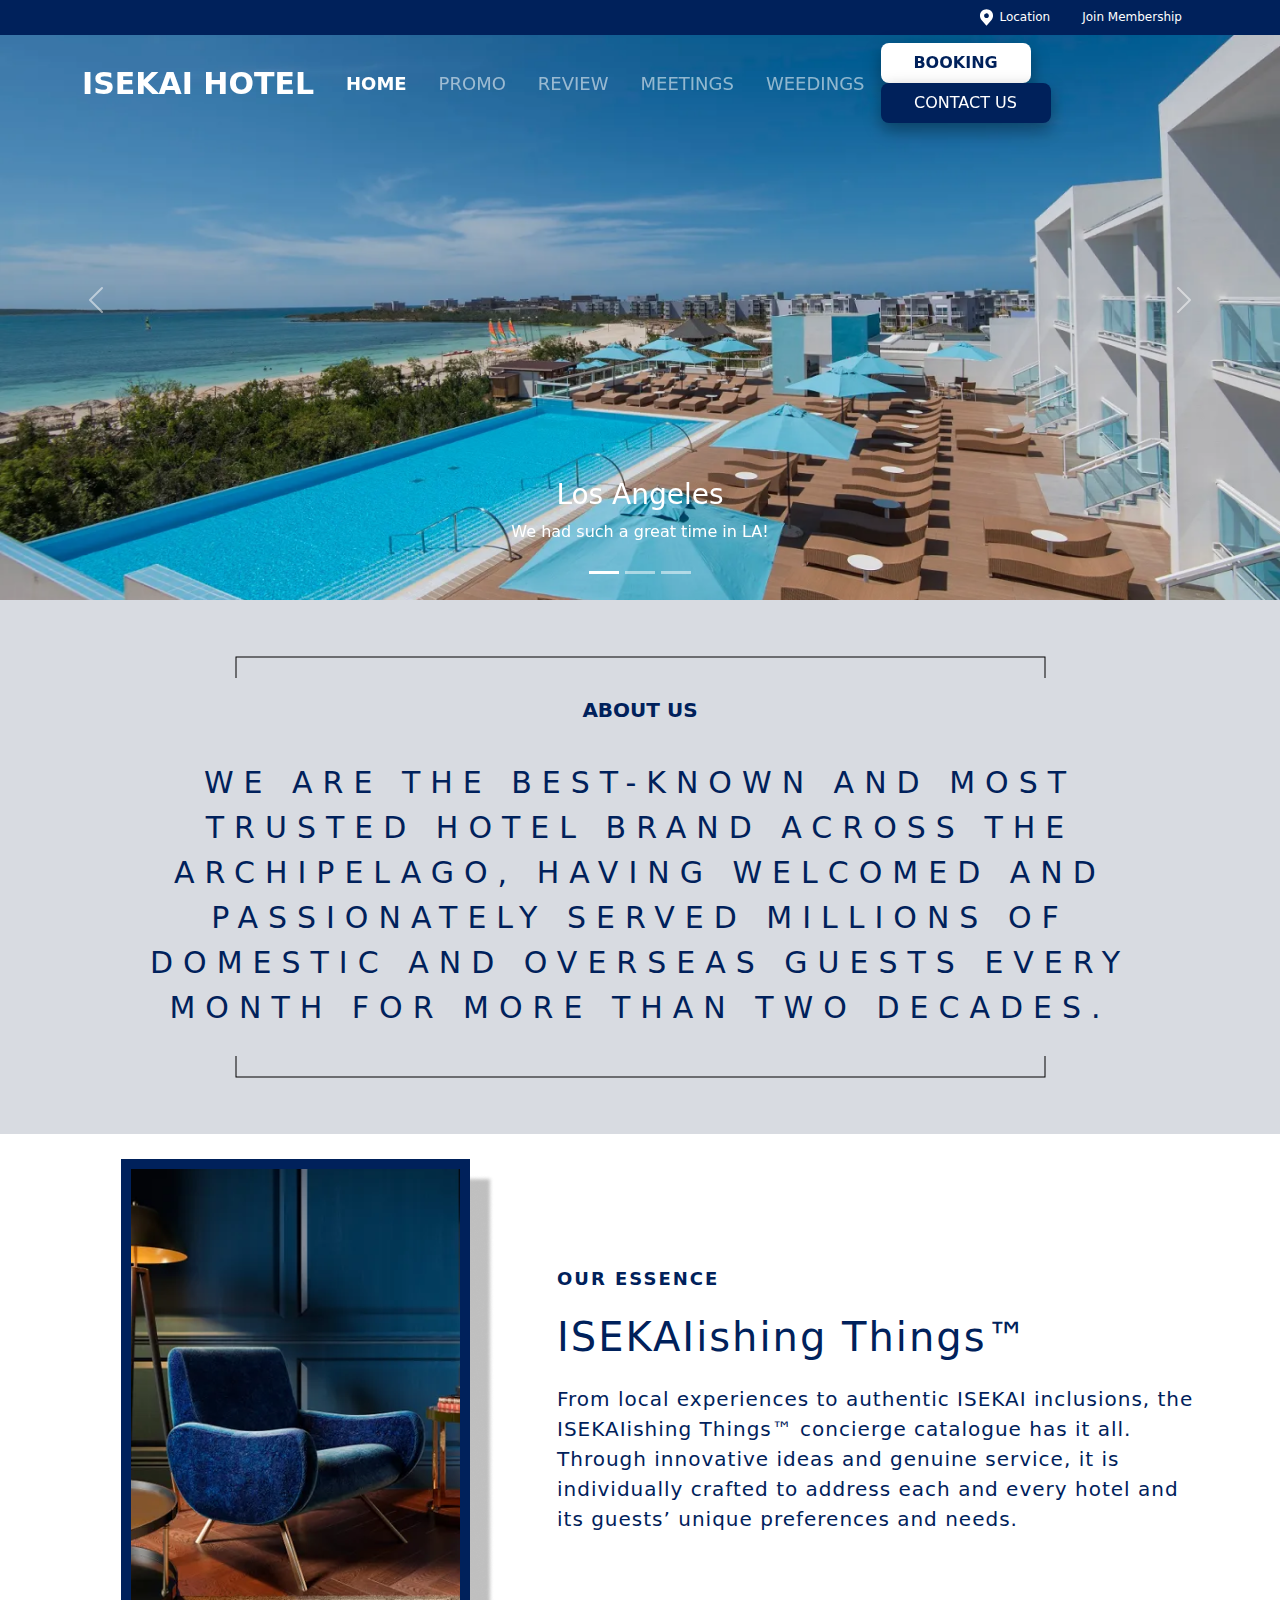
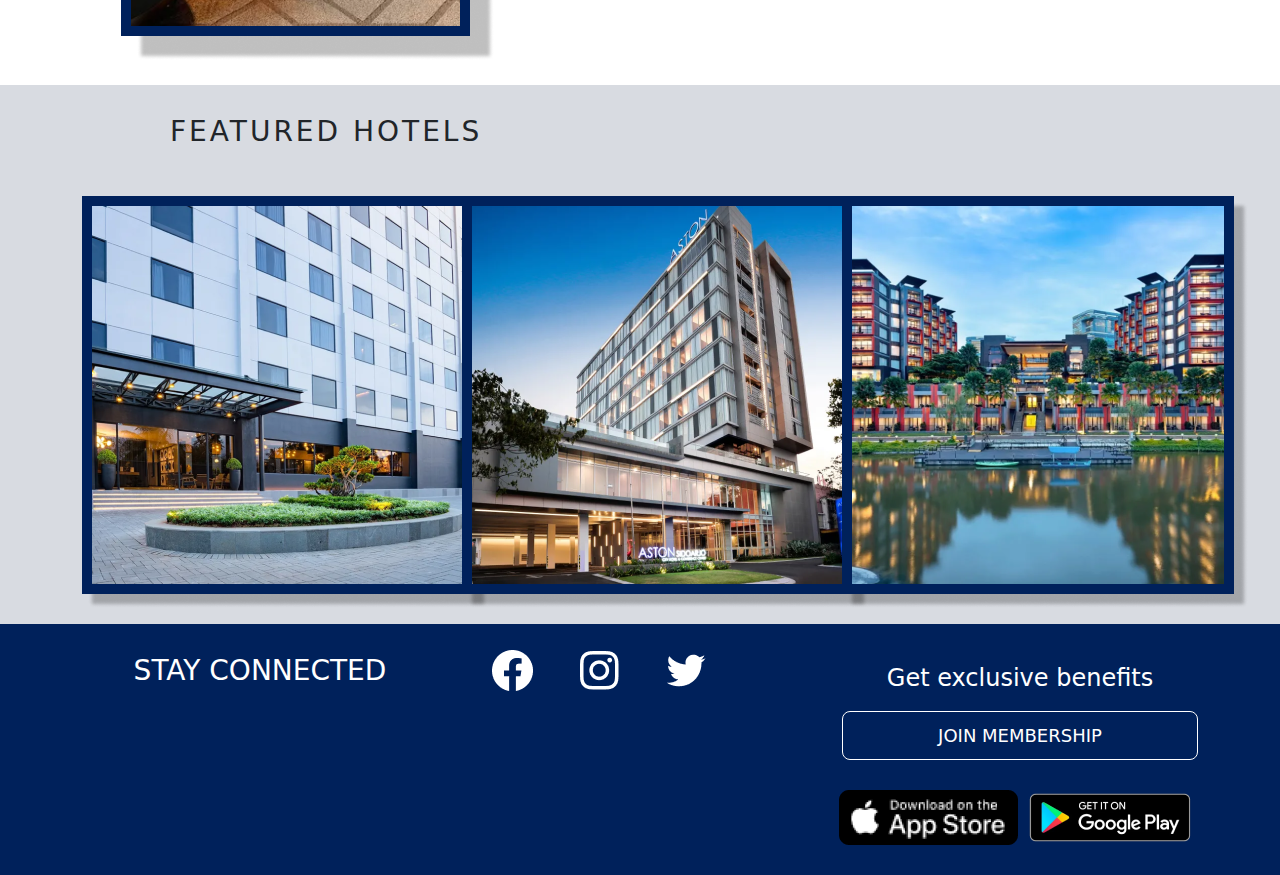
==== index.html @ a906417e "initial commit" ====
<!doctype html>
<html lang="en">
  <head>
    <meta charset="utf-8">
    <meta name="viewport" content="width=device-width, initial-scale=1">
    <title>ISEKAI HOTEL</title>
    <!-- CSS -->
    <link rel="stylesheet" type="text/css" href="assets/css/bootstrap.min.css">
    <link rel="stylesheet" type="text/css" href="assets/css/style.css">

    <!-- JS -->
    <script type="text/javascript" src="assets/js/jquery-3.6.3.min.js"></script>
    <script type="text/javascript" src="assets/js/bootstrap.bundle.min.js"></script>
    <script type="text/javascript" src="assets/js/header.js"></script>
  </head>
  <body>
    <div class="fixed-top">
    <!-- Header -->
    <header>
      <div class="container">
        <ul class="nav justify-content-end">
          <li class="nav-item">
            <a style="font-size: 12px;" class="nav-link text-white" href="#"><svg width="19" height="19" viewBox="0 0 19 19" fill="none" xmlns="http://www.w3.org/2000/svg">
              <path d="M9.50001 1.1875C7.76844 1.18954 6.10838 1.87831 4.88397 3.10272C3.65957 4.32712 2.9708 5.98718 2.96876 7.71875C2.96668 9.13379 3.4289 10.5104 4.28451 11.6375C4.28451 11.6375 4.46263 11.872 4.49173 11.9059L9.50001 17.8125L14.5107 11.9029C14.5368 11.8714 14.7155 11.6375 14.7155 11.6375L14.7161 11.6357C15.5713 10.5091 16.0333 9.13314 16.0313 7.71875C16.0292 5.98718 15.3404 4.32712 14.116 3.10272C12.8916 1.87831 11.2316 1.18954 9.50001 1.1875V1.1875ZM9.50001 10.0938C9.03028 10.0938 8.57109 9.95446 8.18053 9.69349C7.78996 9.43252 7.48555 9.0616 7.30579 8.62762C7.12603 8.19365 7.079 7.71612 7.17064 7.25541C7.26228 6.79471 7.48848 6.37152 7.82063 6.03937C8.15278 5.70722 8.57596 5.48102 9.03667 5.38938C9.49737 5.29774 9.97491 5.34478 10.4089 5.52454C10.8429 5.70429 11.2138 6.0087 11.4747 6.39927C11.7357 6.78984 11.875 7.24902 11.875 7.71875C11.8742 8.3484 11.6237 8.95203 11.1785 9.39726C10.7333 9.84249 10.1297 10.093 9.50001 10.0938V10.0938Z" fill="white"/>
              </svg>
              Location</a>
          </li>
          <li class="nav-item">
            <a style="font-size: 12px;" class="nav-link text-white" href="#">Join Membership</a>
          </li>
        </ul>
    </div>
  </header>
  <!-- end header -->
  <!-- Navbar -->
  <nav class="navbar navbar-expand-lg navbar-dark bg-transparent">
    <div class="container">
      <a class="navbar-brand" href="index.html">ISEKAI HOTEL</a>
        <button class="navbar-toggler" type="button" data-toggle="collapse" data-target="#navbarNav" aria-controls="navbarNav" aria-expanded="false" aria-label="Toggle navigation">
          <span class="navbar-toggler-icon"></span>
        </button>
        <div class="collapse navbar-collapse" id="navbarNav">
          <ul class="navbar-nav mx-auto">
            <li class="nav-item mx-2">
              <a class="nav-link active" href="index.html">HOME</a>
            </li>
            <li class="nav-item mx-2">
              <a class="nav-link" href="promo.html">PROMO</a>
            </li>
            <li class="nav-item mx-2">
              <a class="nav-link" href="review.html">REVIEW</a>
            </li>
            <li class="nav-item mx-2">
              <a class="nav-link" href="#">MEETINGS</a>
            </li>
            <li class="nav-item mx-2">
              <a class="nav-link" href="#">WEEDINGS</a>
            </li>
          </ul>
          <!-- Button -->
          <div>
            <a href="booking.html"><button class="button-primary me-3">BOOKING</button></a>
            <a href="#"><button type="button" data-bs-toggle="modal" data-bs-target="#myModal" class="button-secondary">CONTACT US</button></a>
            <!-- The Modal -->
            <div class="modal" id="myModal">
              <div class="modal-dialog modal-dialog-centered">
                <div class="modal-content">
                  <div class="dialog-chat">
                    <div class="title-dialog">
                      <div class="row">
                        <div class="col-4">
                          <div class="intitle-dialog d-flex align-items-center">
                            <svg width="60" height="60" viewBox="0 0 55 55" fill="none" xmlns="http://www.w3.org/2000/svg">
                              <g clip-path="url(#clip0_65_313)">
                              <path d="M18.3333 20.1667C18.3333 17.7355 19.299 15.4039 21.0181 13.6849C22.7372 11.9658 25.0688 11 27.4999 11C29.9311 11 32.2626 11.9658 33.9817 13.6849C35.7008 15.4039 36.6666 17.7355 36.6666 20.1667C36.6666 22.5978 35.7008 24.9294 33.9817 26.6485C32.2626 28.3676 29.9311 29.3333 27.4999 29.3333C25.0688 29.3333 22.7372 28.3676 21.0181 26.6485C19.299 24.9294 18.3333 22.5978 18.3333 20.1667Z" fill="white"/>
                              <path fill-rule="evenodd" clip-rule="evenodd" d="M27.5 0C20.2065 0 13.2118 2.89731 8.05456 8.05456C2.89731 13.2118 0 20.2065 0 27.5C0 34.7935 2.89731 41.7882 8.05456 46.9454C13.2118 52.1027 20.2065 55 27.5 55C34.7935 55 41.7882 52.1027 46.9454 46.9454C52.1027 41.7882 55 34.7935 55 27.5C55 20.2065 52.1027 13.2118 46.9454 8.05456C41.7882 2.89731 34.7935 0 27.5 0V0ZM3.66667 27.5C3.66673 23.5571 4.64499 19.6759 6.5138 16.204C8.38261 12.7322 11.0836 9.77822 14.3747 7.60683C17.6657 5.43544 21.4441 4.11447 25.3712 3.7623C29.2983 3.41012 33.2515 4.03775 36.8764 5.58893C40.5013 7.1401 43.6847 9.56638 46.1415 12.6503C48.5982 15.7343 50.2514 19.3795 50.953 23.2595C51.6546 27.1394 51.3826 31.1328 50.1615 34.8818C48.9403 38.6308 46.8081 42.0183 43.956 44.7407C43.6823 41.5374 42.2162 38.5536 39.8479 36.3795C37.4796 34.2054 34.3816 32.9993 31.1667 33H23.8333C20.6184 32.9993 17.5204 34.2054 15.1521 36.3795C12.7838 38.5536 11.3177 41.5374 11.044 44.7407C8.70932 42.5175 6.85134 39.8426 5.58307 36.8787C4.31481 33.9148 3.66278 30.7238 3.66667 27.5Z" fill="white"/>
                              </g>
                              <defs>
                              <clipPath id="clip0_65_313">
                              <rect width="55" height="55" fill="white"/>
                              </clipPath>
                              </defs>
                              </svg>
                
                          </div>
                        </div>
                        <div class="col-8">
                          <div class="intitle-dialog">
                            
                          </div>
                        </div>
                      </div>
                    </div>
                  </div>
                </div>
              </div>
            </div>
            <!-- end modal -->
          </div>
          <!-- End Button -->
        </div>
    </div>
  </nav>
<!-- End Navbar -->
  </div>

  <!-- Carousel -->
    <div id="demo" class="carousel slide" data-bs-ride="carousel">

      <!-- Indicators/dots -->
      <div class="carousel-indicators">
        <button type="button" data-bs-target="#demo" data-bs-slide-to="0" class="active"></button>
        <button type="button" data-bs-target="#demo" data-bs-slide-to="1"></button>
        <button type="button" data-bs-target="#demo" data-bs-slide-to="2"></button>
      </div>
      
      <!-- The slideshow/carousel -->
      <div class="carousel-inner">
        <div class="carousel-item active">
          
          <img src="assets/img/Frame 1.png" alt="Los Angeles" class="d-block" height="600px" style="width:100%">
          <div class="carousel-caption">
            <h3>Los Angeles</h3>
            <p>We had such a great time in LA!</p>
          </div>
        </div>
        <div class="carousel-item">
          <img src="assets/img/Property 1=Variant2.png" alt="Chicago" class="d-block" height="600px" style="width:100%">
          <div class="carousel-caption">
            <h3>Chicago</h3>
            <p>Thank you, Chicago!</p>
          </div> 
        </div>
        <div class="carousel-item">
          <img src="assets/img/Property 1=Variant3.png" alt="New York"height="600px" class="d-block" style="width:100%">
          <div class="carousel-caption">
            <h3>New York</h3>
            <p>We love the Big Apple!</p>
          </div>  
        </div>
      </div>
      
      <!-- Left and right controls/icons -->
      <button class="carousel-control-prev" type="button" data-bs-target="#demo" data-bs-slide="prev">
        <span class="carousel-control-prev-icon"></span>
      </button>
      <button class="carousel-control-next" type="button" data-bs-target="#demo" data-bs-slide="next">
        <span class="carousel-control-next-icon"></span>
      </button>
    </div>
    <!-- End Carousel -->

    <!-- About us -->
    <div class="mid">
      <div class="container">
        <div class="row">
          <div class="col-12">
            <div class="mid-container">
              <img src="assets/img/Vector 1.png" class="mx-auto d-block" style="padding-top: 5%;">
              <h5>ABOUT US</h5>
              <p>WE ARE THE BEST-KNOWN AND MOST TRUSTED HOTEL BRAND ACROSS THE ARCHIPELAGO, HAVING WELCOMED AND PASSIONATELY SERVED MILLIONS OF DOMESTIC AND OVERSEAS GUESTS EVERY MONTH FOR MORE THAN TWO DECADES.</p>
              <img src="assets/img/Vector 2.png" class="mx-auto d-block" style="padding-bottom: 5%;">
            </div>
          </div>
        </div>
      </div>
    </div>
    <!-- End About us -->

    <!-- essence -->
    <div class="essen">
      <div class="container">
        <div class="row">
          <div class="col-5">
            <div class="mid-essen">
              <img src="assets/img/Rectangle 6.png" class="mx-auto d-block" style="padding: 25px;">
            </div>
          </div>
          <div class="col-7 d-flex align-content-center flex-wrap">
            <div class="mid-essen ">
              <h6>OUR ESSENCE</h6>
              <h1>ISEKAIishing Things™</h1>
              <p>From local experiences to authentic ISEKAI inclusions, the ISEKAIishing Things™ concierge catalogue has it all. Through innovative ideas and genuine service, it is individually crafted to address each and every hotel and its guests’ unique preferences and needs.</p>
            </div>
          </div>
        </div>
      </div>
    </div>
    <!-- end essence -->

    <!-- Feature -->
    <div class="feature pb-3">
      <div class="container">
        <div class="row">
          <h4>FEATURED HOTELS</h4>
          <div class="col-4">
            <div class="mid-feature">
              <img src="assets/img/feature 1.png" class="mx-auto d-block">
            </div>
          </div>
          <div class="col-4">
            <div class="mid-feature">
              <img src="assets/img/feature 2.png" class="mx-auto d-block">
            </div>
          </div>
          <div class="col-4">
            <div class="mid-feature">
              <img src="assets/img/feature 3.png" class="mx-auto d-block">
            </div>
          </div>
          
        </div>
      </div>
    </div>
    <!-- end Feature -->

    <!-- footer -->
    <footer>
      <div class="container">
        <div class="row">
          <div class="col-4">
            <div class="mid-footer">
              <h3>STAY CONNECTED</h3>
            </div>  
          </div>
          <div class="col-4">
            <div class="mid-footer">
              <a href="#"><img src="assets/img/fb_icon.png" style="padding: 25px 30px;"></a>
              <a href="#"><img src="assets/img/ig_icon.png" style="padding: 25px 10px;"></a>
              <a href="#"><img src="assets/img/twitter_icon.png" style="padding: 25px 30px;"></a>
            </div>  
          </div>
          <div class="col-4">
            <div class="mid-footer">
              <h4>Get exclusive benefits</h4>
              <a href="#"><button>JOIN MEMBERSHIP</button></a>
              <div class="d-flex justify-content-center">
                <a href="#"><img src="assets/img/appstore.png" style="padding: 30px 0 30px;"></a>
                <a href="#"><img src="assets/img/playstore.png" style="padding: 30px 0 30px;"></a>
              </div>
            </div>  
          </div>
        </div>
      </div>
    </footer>
    <!-- end footer -->

  </body>
</html>
---- assets/css/style.css ----
body{ background-color:#ffffff;}
a{ text-decoration: none;}
/* index page */
.bg-navbar{ background-color: #00215B !important;}
/* header */
header{ width:100%; background-color: #00215B; height: 35px;}
.navbar-brand{ font-weight: 700; font-size: 30px;}
.nav-link{ font-size: 18px;}
.nav-link.active{ font-weight: 700;}
.button-primary{ width: 150px; height: 40px; border-color: #00215B; color: #00215B; font-weight: 600; background-color: #fff; border-radius: 8px; border-style: none; box-shadow: 0 8px 16px 0 rgba(0,0,0,0.2), 0 6px 20px 0 rgba(0,0,0,0.19);}
.button-secondary{ width: 170px; height: 40px; background-color: #00215B; color: #fff; border-radius: 8px; border-style: none; box-shadow: 0 8px 16px 0 rgba(0,0,0,0.2), 0 6px 20px 0 rgba(0,0,0,0.19);}
/* end header */
/* About us */
.mid{ width: 100%; background-color: #D8DBE1;}
.mid-container{ background-color: #D8DBE1;}
.mid-container h5{ text-align: center; padding: 20px 0; font-size: 20px; font-weight: 700; color: #00215B;}
.mid-container p{ text-align: center; padding: 10px 50px; color: #00215B; font-size: 30px; letter-spacing: 10px; font-weight: 300;}
/* end about us */
/* essence */
.essen{ background-color: #fff;}
.mid-essen{ background-color: #fff;}
.mid-essen h6{ font-size: 18px; color: #00215B; font-weight: 700; letter-spacing: 2px; padding: 0 0 15px 0;}
.mid-essen h1{ font-size: 40px; color: #00215B; font-weight: 200; letter-spacing: 2px; padding: 0 0 15px 0;}
.mid-essen p{ font-size: 20px; color: #00215B; font-weight: 100; letter-spacing: 1px;}
/* end essence */
/* feature */
.feature{width: 100%; background-color:#D8DBE1 ;}
.mid-feature{background-color: none;}
.feature h4{font-size: 28px; font-weight: 500; padding: 30px 0 40px 100px; letter-spacing: 3px;}
/* end feature */
/* footer */
footer{width: 100%; background-color: #00215B;}
.mid-footer h3{padding: 30px; text-align: center; color: #fff;}
.mid-footer h4{padding: 40px 30px 10px ; text-align: center; color: #fff;}
.mid-footer button{ width: 100%; padding: 10px; border-radius: 8px; font-size: 18px; font-weight: 500; border: 1px solid #fff; color: #fff; background-color: #00215B;}
/* end footer */
/* end index page */

/* booking page */
.booking{width: 100%; background-color:none ;}
.card-booking{background-color: #ffffff; border-radius: 8px; box-shadow: 0px 4px 8px 5px rgba(0, 0, 0, 0.2), 0px 6px 20px 5px rgba(0, 0, 0, 0.19);}
.card-booking h3{ text-align: center; padding: 30px 20px;}
.card-booking h6{ padding: 20px 0 0px 50px;}
.card-booking input[type=text]{ width: 100%; padding: 8px 20px; box-sizing: border-box; border-radius: 8px;}
.card-booking button{width: 100%; background-color: #00215B; color: #fff; padding: 10px; border-radius: 8px; border-style: none;}
.date{background-color: aqua; width: 100%;}
.pick-date{background-color: #04AA6D;border: none;color: white;padding: 16px 32px;}
.date label{padding: 20px 10px 8px 20px;}
.date input[type=datetime-local]{ border-radius: 8px; width: 50%; padding: 10px 10px 8px 20px; margin: 0px 20px 10px;}
.mid-button-booking{ background-color:#04AA6D;}
.picker{background-color: none;}
/* end booking page */

/* list kamar */
.list-kamar{background-color: #fff;}
.title-listkamar{background-color: #fff; border-radius: 10px 10px 0 0;}
.title-listkamar h3{ padding: 20px 25px;}
.arrive{background-color: #fff;}
.in-arrive{background-color: #fff; height: auto;}
.in-arrive .total-guest{ background-color: #fff;}
.in-arrive .total-guest h5{ padding: 15px 25px;}
.in-arrive .info-date{background-color: #fff;}
.in-arrive .info-date h5{padding: 10px 25px; text-align: right;}
.listroom{background-color: #D9D9D9;}
.detail-listroom{background-color: #fff; }
.detail-listroom .gambar{background-color: #fff; }
.detail-listroom .gambar img{ padding: 20px 10px;}
.detail-listroom .isi{background-color:#fff;}
.detail-listroom .harga{background-color:#fff;}
.detail-listroom .harga h6{letter-spacing: 2px; font-size: 20px; text-align: center; padding: 15px 8px 0;}
.detail-listroom .harga p{text-align: center; letter-spacing: 2px; font-size: 24px; font-weight: 500;}
.title-kamar{ background-color: #fff; width: 50%; padding: 5px;}
.title-kamar h5{ color: #000; padding-left: 10px; padding-top: 5px;}
.luas-kamar{ background-color: #fff; width: 50%; padding: 10px; height: auto;}
.luas-kamar h6{color: #000;}
.deskripsi-kamar{ background-color: #ffffff; height: auto; border-top: solid 1px #D9D9D9; border-bottom: solid 1px #D9D9D9;}
.deskripsi-kamar p{ color: #000; padding: 10px;}
.fasilitas-kamar{ background-color: #ffffff;}
.fasilitas-kamar h6{ color: #000; padding: 8px;}
.detail-book{ background-color: #00215B; height: 50px;}
.detail-book h5{color: #fff; font-size: 18px; text-align: center; padding-top: 10px;}
/* end list kamar */

/* kamar detail */
.kamar-detail{ background-color: #ffffff;}
.in-kamar-detail{box-shadow: 0px 4px 8px 5px rgba(0, 0, 0, 0.2), 0px 6px 20px 5px rgba(0, 0, 0, 0.19); background-color: #fff; border-radius: 10px;}
.in-kamar-detail button{width: 100%; background-color: #00215B; color: #fff; padding: 12px; font-size: 20px; border-radius: 8px; border-style: none;}
.title-reservation{ background-color: #00215B; box-shadow: 0px 4px 8px 5px rgba(0, 0, 0, 0.2), 0px 6px 20px 5px rgba(0, 0, 0, 0.19); color: #fff; border-radius: 10px 10px 0 0;}
.title-reservation h4{ padding: 12px 20px;}
.guest-isekaihotel{ background-color: #fff; box-shadow: 0px 4px 8px 5px rgba(0, 0, 0, 0.2), 0px 6px 20px 5px rgba(0, 0, 0, 0.19); border-radius: 0 0 10px 10px;}
.guest-isekaihotel h5{ background-color: #fff; box-shadow: 0px 4px 8px 5px rgba(0, 0, 0, 0.2), 0px 6px 20px 5px rgba(0, 0, 0, 0.19); padding: 10px; width: 15%; text-align: center; font-size: 22px;}
.in-guest-isekaihotel{ background-color: #fff;}
.in-guest-isekaihotel h6{ padding: 8px 40px; font-size: 18px; letter-spacing: 1px;}
.in-guest-isekaihotel h4{padding: 10px 10px 0;}
.in-guest-isekaihotel h3{padding: 0px 10px 10px 10px; line-height: 15px;}
.in-guest-isekaihotel p{ padding: 10px;}
.in-guest-isekaihotel label{ padding: 5px 15px 0; font-size: 18px; font-weight: 500;}
.guest-isekairoom{ background-color: #fff; box-shadow: 0px 4px 8px 5px rgba(0, 0, 0, 0.2), 0px 6px 20px 5px rgba(0, 0, 0, 0.19); border-radius: 10px;}
.guest-isekairoom h5{ background-color: #fff; box-shadow: 0px 4px 8px 5px rgba(0, 0, 0, 0.2), 0px 6px 20px 5px rgba(0, 0, 0, 0.19); padding: 10px; border-radius: 10px 10px 0 0; width: 15%; text-align: center; font-size: 22px;}
.diskon{ background-color: #fff;}
.indiskon{ background-color: #fff;}
.indiskon h4{ background-color: #fff; border-radius: 0; text-align: left; padding-left: 40px; padding-top: 10px;}
.indiskon h3{ text-align: right; padding: 6px 30px;}
.indiskon h2{ text-align: right; padding: 8px 30px;}
/* end kamar detail */

/* review */
.review{ background-color: #ffffff; box-shadow: 0px 4px 8px 5px rgba(0, 0, 0, 0.2), 0px 6px 20px 5px rgba(0, 0, 0, 0.19);}
.title-review{ background-color: #ffffff; border-radius: 0 0; box-shadow: 0px 4px 8px 5px rgba(0, 0, 0, 0.2), 0px 6px 20px 5px rgba(0, 0, 0, 0.19);}
.title-review h3{ padding: 15px 20px;}
.upload-review{ background-color: #fff; box-shadow: 0px 4px 8px 5px rgba(0, 0, 0, 0.2), 0px 6px 20px 5px rgba(0, 0, 0, 0.19);}
.while-upload{ background-color: #fff;}
.upload-review h5{background-color: #fff; padding: 10px 20px; width: 30%; box-shadow: 0px 4px 8px 5px rgba(0, 0, 0, 0.2), 0px 6px 20px 5px rgba(0, 0, 0, 0.19);}
.comment{ background-color: #fff;}
.comment-guest{ background-color: #D9D9D9; border-radius: 10px;}
.comment-guest p{ padding: 10px 20px;}
textarea {width: 100%;height: 150px;padding: 12px 20px;box-sizing: border-box;border: 2px solid #ccc;border-radius: 4px;background-color: #D9D9D9;font-size: 16px;resize: none;}
.send-review{ background-color:#fff;}
.send-review button{width: 30%; background-color: #00215B; color: #fff; padding: 12px; font-size: 20px; border-style: none;}
.upload-image{ background-color: #fff;}
.upload-image input[type=file]{ padding: 10px;}
.guest-review{ background-color: #fff;}
.guest-review h3{ background-color: #fff; padding: 15px; width: 30%; border-radius: 10px 10px 0 0; box-shadow: 0px 4px 8px 5px rgba(0, 0, 0, 0.2), 0px 6px 20px 5px rgba(0, 0, 0, 0.19);}
/* end review */

/* promo */
.full-promo{ background-color: #D9D9D9; height: auto;}
.promo{ background-color: #D9D9D9;}
.promo-card{ background-color: #D9D9D9;}
.inpromo-card{ background-color: #D9D9D9; margin: 10px;}
.card{ border-radius: 0px 0px 0px 0px; box-shadow: 0px 4px 8px 5px rgba(0, 0, 0, 0.2), 0px 6px 20px 5px rgba(0, 0, 0, 0.19);}
.card-img-top{ border-radius: 0px 0px 0px 0px;}
.page{ background-color: #D9D9D9;}

/* index fitur */
.dialog-chat{ background-color: #04AA6D; width: 100%; height: 300px;}
.title-dialog{ background-color: #00215B; width: 100%; height: 100px;}
.intitle-dialog{ background-color: antiquewhite; height: 100px;}
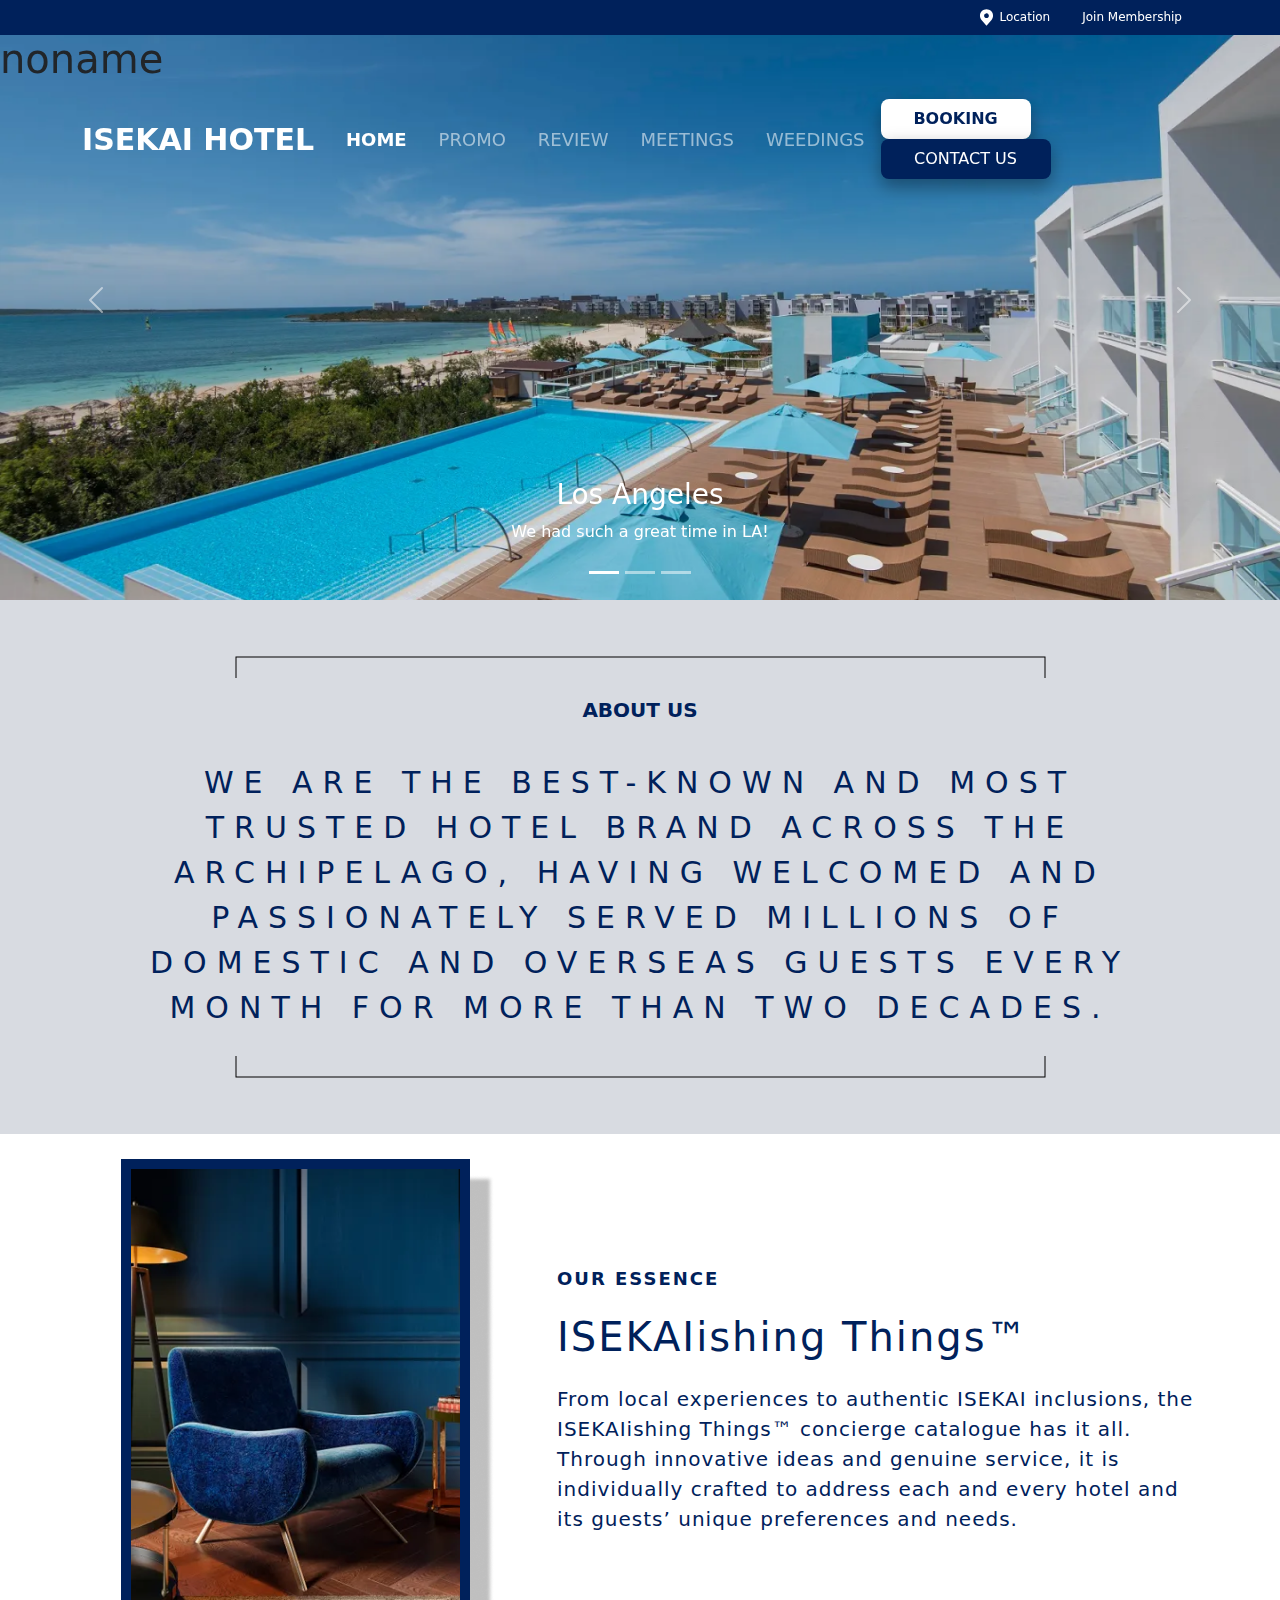
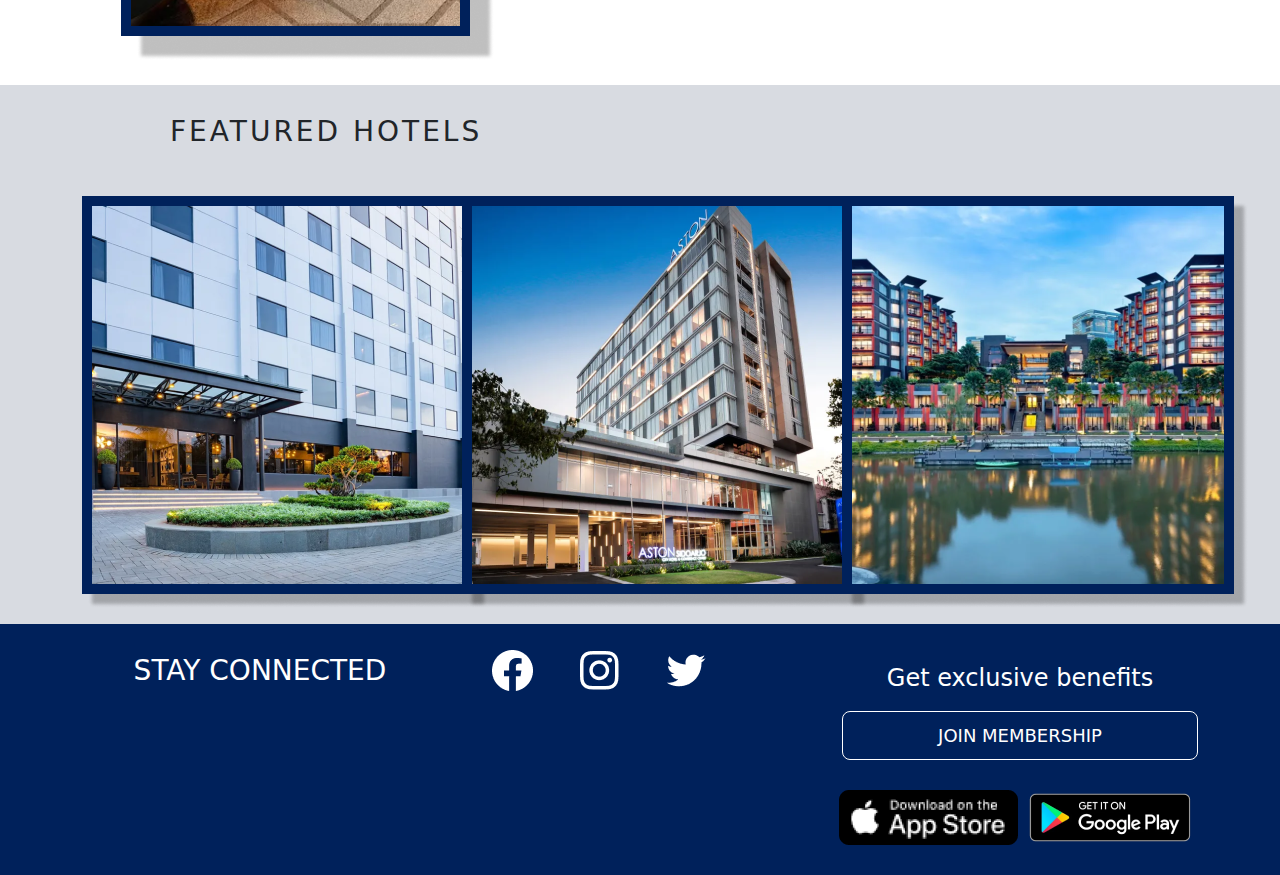
==== commit 93746632: "tambahin index" ====
--- a/index.html
+++ b/index.html
@@ -33,6 +33,7 @@
   </header>
   <!-- end header -->
   <!-- Navbar -->
+  <h1>noname</h1>
   <nav class="navbar navbar-expand-lg navbar-dark bg-transparent">
     <div class="container">
       <a class="navbar-brand" href="index.html">ISEKAI HOTEL</a>
